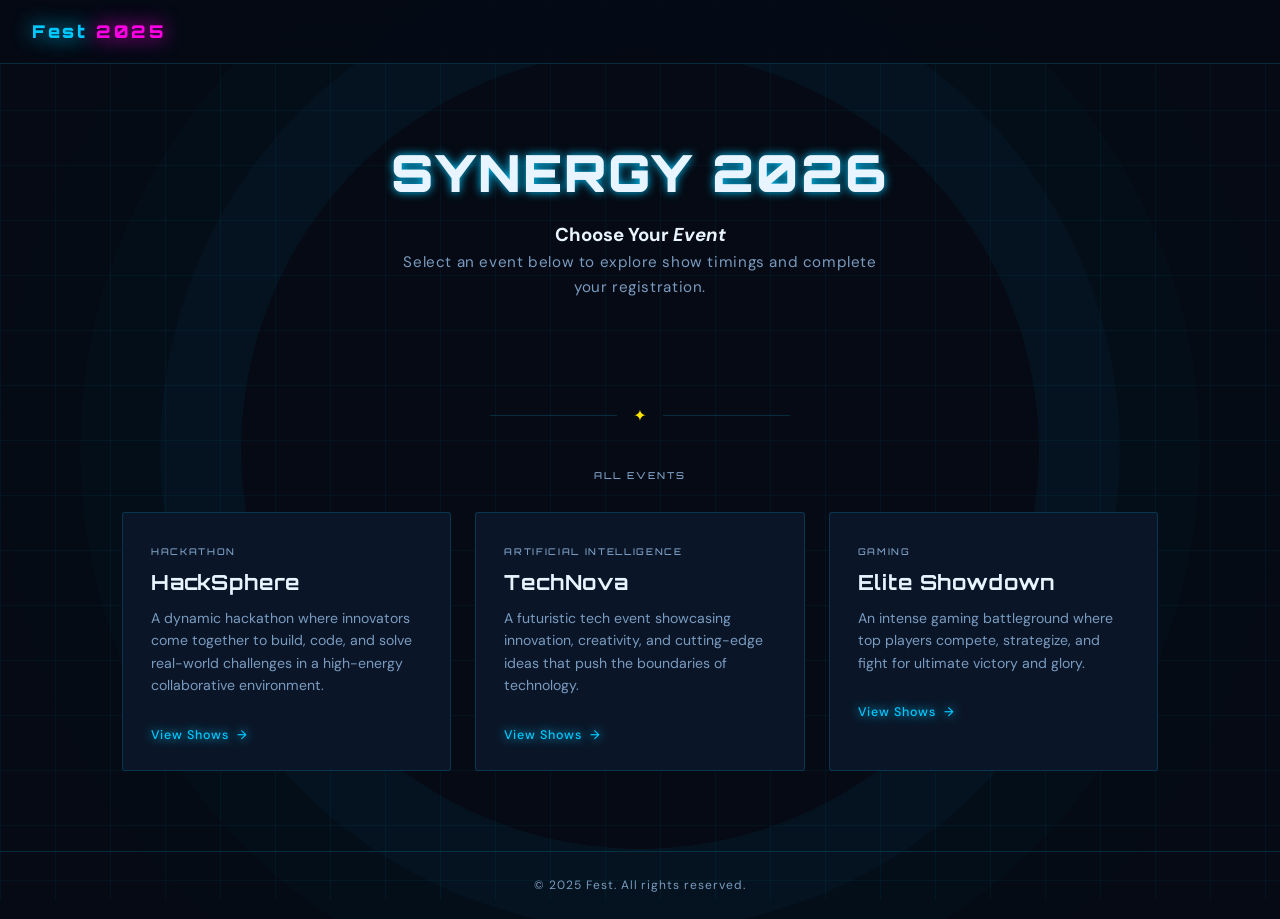
==== public/index.html @ 9015d9f6 "Add files via upload" ====
<!DOCTYPE html>
<html lang="en">
<head>
  <meta charset="UTF-8" />
  <meta name="viewport" content="width=device-width, initial-scale=1.0" />
  <title>Fest Events — Register Now</title>
  <link rel="stylesheet" href="style.css" />
</head>
<body>

  <!-- ===== HEADER ===== -->
  <header class="site-header">
    <a href="index.html" class="logo">Fest <span>2025</span></a>
  </header>

  <!-- ===== HERO SECTION ===== -->
  <section class="hero">
    <h1 class="hero-eyebrow">SYNERGY 2026</h1>
    <h3>Choose Your <em>Event</em></h3>
    <p class="hero-sub">
      Select an event below to explore show timings and complete your registration.
    </p>
  </section>

  <div class="divider">
    <span class="divider-symbol">✦</span>
  </div>

  <!-- ===== EVENT CARDS SECTION ===== -->
  <section class="events-section">
    <p class="section-label">All Events</p>

    <div class="events-grid">

      <!-- Card 1: Lucida -->
      <!--
        Each card is an anchor tag that links to event.html.
        We pass the event name as a query parameter (?event=Lucida)
        so the event page knows which event was clicked.
      -->
      <a href="event.html?event=HackSphere" class="event-card HackSphere">
        <div class="card-strip"></div>
        <div class="card-body">
          <p class="card-tag">Hackathon</p>
          <h2 class="card-title">HackSphere</h2>
          <p class="card-desc">
            A dynamic hackathon where innovators come together to build, code, and solve real-world challenges in a high-energy collaborative environment.
          </p>
          <span class="card-cta">View Shows</span>
        </div>
      </a>

      <!-- Card 2: TechNova -->
      <a href="event.html?event=TechNova" class="event-card TechNova">
        <div class="card-strip"></div>
        <div class="card-body">
          <p class="card-tag">Artificial Intelligence</p>
          <h2 class="card-title">TechNova</h2>
          <p class="card-desc">
            A futuristic tech event showcasing innovation, creativity, and cutting-edge ideas that push the boundaries of technology.
          </p>
          <span class="card-cta">View Shows</span>
        </div>
      </a>

      <!-- Card 3: Metanoia -->
      <a href="event.html?event=Elite Showdown" class="event-card Elite Showdown">
        <div class="card-strip"></div>
        <div class="card-body">
          <p class="card-tag">Gaming</p>
          <h2 class="card-title">Elite Showdown</h2>
          <p class="card-desc">
            An intense gaming battleground where top players compete, strategize, and fight for ultimate victory and glory.
          </p>
          <span class="card-cta">View Shows</span>
        </div>
      </a>

    </div>
  </section>

  <!-- ===== FOOTER ===== -->
  <footer class="site-footer">
    &copy; 2025 Fest. All rights reserved.
  </footer>

</body>
</html>
---- public/style.css ----
/* ============================================
   EVENT REGISTRATION - FUTURISTIC THEME
   Aesthetic: Cyberpunk / Neon Tech Arena
   To use: replace style.css with this file
   ============================================ */

@import url('https://fonts.googleapis.com/css2?family=Orbitron:wght@400;700;900&family=DM+Sans:wght@300;400;500&display=swap');

/* --- CSS Variables --- */
:root {
  --bg: #050a14;
  --surface: #0a1628;
  --text-primary: #e8f4ff;
  --text-secondary: #7a9bbf;
  --accent: #00c8ff;
  --accent-light: rgba(0,200,255,0.1);
  --gold: #ffe600;
  --border: rgba(0,200,255,0.18);
  --shadow: 0 4px 32px rgba(0,200,255,0.15);
  --font-display: 'Orbitron', monospace;
  --font-body: 'DM Sans', system-ui, sans-serif;
  --radius: 3px;
  --transition: 0.22s ease;
  --magenta: #ff00e5;
  --green: #00ff88;
}

/* --- Reset & Base --- */
*, *::before, *::after { box-sizing: border-box; margin: 0; padding: 0; }
html { scroll-behavior: smooth; }

/* ---- ANIMATED GRID BACKGROUND ---- */
body {
  font-family: var(--font-body);
  background-color: var(--bg);
  color: var(--text-primary);
  min-height: 100vh;
  line-height: 1.6;
  position: relative;
  overflow-x: hidden;
}

body::before {
  content: '';
  position: fixed;
  inset: 0;
  background-image:
    linear-gradient(rgba(0,200,255,0.05) 1px, transparent 1px),
    linear-gradient(90deg, rgba(0,200,255,0.05) 1px, transparent 1px);
  background-size: 55px 55px;
  animation: gridDrift 20s linear infinite;
  z-index: 0;
  pointer-events: none;
}

body::after {
  content: '';
  position: fixed;
  top: 50%;
  left: 50%;
  transform: translate(-50%, -50%);
  width: 800px;
  height: 800px;
  border-radius: 50%;
  border: 1px solid rgba(0,200,255,0.07);
  box-shadow:
    0 0 0 80px rgba(0,200,255,0.025),
    0 0 0 160px rgba(0,200,255,0.015),
    0 0 0 240px rgba(0,200,255,0.008);
  z-index: 0;
  pointer-events: none;
  animation: ringPulse 6s ease-in-out infinite;
}

@keyframes gridDrift {
  0%   { background-position: 0 0; }
  100% { background-position: 55px 55px; }
}

@keyframes ringPulse {
  0%, 100% { opacity: 0.5; transform: translate(-50%, -50%) scale(1); }
  50%       { opacity: 1;   transform: translate(-50%, -50%) scale(1.04); }
}

/* Scanline overlay */
body > * { position: relative; z-index: 1; }

/* ============================================
   HEADER
   ============================================ */
.site-header {
  background: rgba(5,10,20,0.85);
  backdrop-filter: blur(12px);
  border-bottom: 1px solid var(--border);
  padding: 0 2rem;
  height: 64px;
  display: flex;
  align-items: center;
  justify-content: space-between;
  position: sticky;
  top: 0;
  z-index: 100;
}

.logo {
  font-family: var(--font-display);
  font-size: 1.1rem;
  font-weight: 900;
  color: var(--accent);
  text-decoration: none;
  letter-spacing: 0.15em;
  text-shadow: 0 0 20px var(--accent);
}

.logo span { color: var(--magenta); text-shadow: 0 0 20px var(--magenta); }

.nav-back {
  font-family: var(--font-body);
  font-size: 0.82rem;
  color: var(--text-secondary);
  text-decoration: none;
  display: flex;
  align-items: center;
  gap: 6px;
  letter-spacing: 0.08em;
  transition: color var(--transition);
}
.nav-back:hover { color: var(--accent); }
.nav-back::before { content: '←'; font-size: 1rem; }

/* ============================================
   HERO
   ============================================ */
.hero {
  text-align: center;
  padding: 80px 2rem 48px;
}

.hero-eyebrow {
  font-family: var(--font-display);
  font-size: 0.65rem;
  font-weight: 500;
  letter-spacing: 0.25em;
  text-transform: uppercase;
  color: var(--accent);
  margin-bottom: 16px;
  text-shadow: 0 0 10px var(--accent);
}

.hero h1 {
  font-family: var(--font-display);
  font-size: clamp(1.8rem, 5vw, 3.2rem);
  font-weight: 900;
  line-height: 1.1;
  color: var(--text-primary);
  letter-spacing: 0.04em;
  margin-bottom: 20px;
}

.hero h1 em {
  font-style: normal;
  color: var(--accent);
  text-shadow: 0 0 30px var(--accent);
}

.hero-sub {
  font-size: 0.95rem;
  color: var(--text-secondary);
  max-width: 480px;
  margin: 0 auto 16px;
  letter-spacing: 0.04em;
}

.divider {
  display: flex;
  align-items: center;
  gap: 16px;
  justify-content: center;
  margin: 40px auto;
  max-width: 300px;
}
.divider::before, .divider::after {
  content: '';
  flex: 1;
  height: 1px;
  background: var(--border);
}
.divider-symbol { font-size: 1rem; color: var(--gold); }

/* ============================================
   EVENT CARDS
   ============================================ */
.events-section {
  padding: 0 2rem 80px;
  max-width: 1100px;
  margin: 0 auto;
}

.section-label {
  font-family: var(--font-display);
  font-size: 0.6rem;
  font-weight: 500;
  letter-spacing: 0.2em;
  text-transform: uppercase;
  color: var(--text-secondary);
  margin-bottom: 28px;
  text-align: center;
}

.events-grid {
  display: grid;
  grid-template-columns: repeat(auto-fit, minmax(300px, 1fr));
  gap: 24px;
}

.event-card {
  background: var(--surface);
  border: 1px solid var(--border);
  border-radius: var(--radius);
  overflow: hidden;
  text-decoration: none;
  display: block;
  transition: box-shadow var(--transition), transform var(--transition), border-color var(--transition);
  cursor: pointer;
}

.event-card:hover {
  box-shadow: var(--shadow);
  transform: translateY(-4px);
  border-color: var(--accent);
}

.card-strip { height: 4px; }
.event-card.lucida       .card-strip { background: linear-gradient(90deg, #00c8ff, #ff00e5); }
.event-card.nrityadarpan .card-strip { background: linear-gradient(90deg, #ffe600, #ff8800); }
.event-card.metanoia     .card-strip { background: linear-gradient(90deg, #00ff88, #00c8ff); }

.card-body { padding: 28px 28px 24px; }

.card-tag {
  font-family: var(--font-display);
  font-size: 0.58rem;
  font-weight: 500;
  letter-spacing: 0.18em;
  text-transform: uppercase;
  color: var(--text-secondary);
  margin-bottom: 10px;
}

.card-title {
  font-family: var(--font-display);
  font-size: 1.3rem;
  font-weight: 700;
  color: var(--text-primary);
  line-height: 1.2;
  margin-bottom: 12px;
  letter-spacing: 0.04em;
}

.card-desc {
  font-size: 0.88rem;
  color: var(--text-secondary);
  line-height: 1.6;
  margin-bottom: 24px;
}

.card-cta {
  display: inline-flex;
  align-items: center;
  gap: 8px;
  font-size: 0.78rem;
  font-weight: 500;
  color: var(--accent);
  letter-spacing: 0.08em;
  text-shadow: 0 0 10px var(--accent);
}
.card-cta::after { content: '→'; transition: transform var(--transition); }
.event-card:hover .card-cta::after { transform: translateX(4px); }

/* ============================================
   SLOT BUTTONS
   ============================================ */
.event-hero {
  padding: 64px 2rem 48px;
  max-width: 720px;
  margin: 0 auto;
}

.event-badge {
  display: inline-block;
  font-family: var(--font-display);
  font-size: 0.6rem;
  font-weight: 500;
  letter-spacing: 0.18em;
  text-transform: uppercase;
  background: var(--accent-light);
  color: var(--accent);
  padding: 5px 14px;
  border-radius: 2px;
  border: 1px solid rgba(0,200,255,0.3);
  margin-bottom: 20px;
  text-shadow: 0 0 8px var(--accent);
}

.event-hero h2 {
  font-family: var(--font-display);
  font-size: clamp(1.5rem, 4vw, 2.5rem);
  font-weight: 900;
  line-height: 1.1;
  color: var(--text-primary);
  margin-bottom: 16px;
  letter-spacing: 0.05em;
}

.event-hero p { color: var(--text-secondary); font-size: 0.92rem; max-width: 500px; }

.slots-section {
  padding: 0 2rem 80px;
  max-width: 720px;
  margin: 0 auto;
}

.slots-label {
  font-family: var(--font-display);
  font-size: 0.6rem;
  font-weight: 500;
  letter-spacing: 0.2em;
  text-transform: uppercase;
  color: var(--text-secondary);
  margin-bottom: 20px;
}

.slots-grid {
  display: grid;
  grid-template-columns: 1fr 1fr;
  gap: 16px;
}

.slot-btn {
  background: var(--surface);
  border: 1px solid var(--border);
  border-radius: var(--radius);
  padding: 28px 24px;
  cursor: pointer;
  text-align: left;
  transition: all var(--transition);
  display: block;
  width: 100%;
  text-decoration: none;
  position: relative;
  overflow: hidden;
}

.slot-btn::before {
  content: '';
  position: absolute;
  inset: 0;
  background: linear-gradient(135deg, rgba(0,200,255,0.07) 0%, transparent 60%);
  opacity: 0;
  transition: opacity var(--transition);
}

.slot-btn:hover {
  border-color: var(--accent);
  box-shadow: 0 0 30px rgba(0,200,255,0.2);
  transform: translateY(-3px);
}
.slot-btn:hover::before { opacity: 1; }

.slot-icon { font-size: 1.4rem; margin-bottom: 12px; display: block; }

.slot-time {
  font-family: var(--font-display);
  font-size: 1.5rem;
  font-weight: 700;
  color: var(--accent);
  margin-bottom: 4px;
  display: block;
  text-shadow: 0 0 15px var(--accent);
}

.slot-label { font-size: 0.78rem; color: var(--text-secondary); letter-spacing: 0.08em; }

/* ============================================
   REGISTRATION FORM
   ============================================ */
.register-layout {
  display: grid;
  grid-template-columns: 1fr 2fr;
  gap: 0;
  max-width: 960px;
  margin: 48px auto 80px;
  padding: 0 2rem;
}

@media (max-width: 640px) {
  .register-layout { grid-template-columns: 1fr; }
  .register-sidebar { border-right: none; border-bottom: 1px solid var(--border); padding-bottom: 24px; margin-bottom: 32px; }
  .slots-grid { grid-template-columns: 1fr; }
}

.register-sidebar {
  padding-right: 40px;
  border-right: 1px solid var(--border);
}

.sidebar-heading {
  font-family: var(--font-display);
  font-size: 0.58rem;
  font-weight: 500;
  letter-spacing: 0.18em;
  text-transform: uppercase;
  color: var(--text-secondary);
  margin-bottom: 12px;
}

.sidebar-event {
  font-family: var(--font-display);
  font-size: 1.2rem;
  font-weight: 700;
  color: var(--text-primary);
  line-height: 1.2;
  margin-bottom: 8px;
  letter-spacing: 0.05em;
}

.sidebar-slot {
  display: inline-flex;
  align-items: center;
  gap: 8px;
  background: var(--accent-light);
  color: var(--accent);
  font-size: 0.8rem;
  font-weight: 500;
  padding: 6px 14px;
  border-radius: 2px;
  border: 1px solid rgba(0,200,255,0.3);
  margin-top: 8px;
}

.register-form-wrap { padding-left: 40px; }
@media (max-width: 640px) { .register-form-wrap { padding-left: 0; } }

.form-heading {
  font-family: var(--font-display);
  font-size: 1.1rem;
  font-weight: 700;
  margin-bottom: 28px;
  color: var(--text-primary);
  letter-spacing: 0.06em;
}

.form-group { margin-bottom: 20px; }

.form-group label {
  display: block;
  font-family: var(--font-display);
  font-size: 0.6rem;
  font-weight: 500;
  color: var(--text-secondary);
  margin-bottom: 6px;
  letter-spacing: 0.15em;
  text-transform: uppercase;
}

.form-group label span { color: var(--accent); }

.form-group input,
.form-group select {
  width: 100%;
  padding: 10px 14px;
  border: 1px solid var(--border);
  border-radius: var(--radius);
  font-family: var(--font-body);
  font-size: 0.92rem;
  color: var(--text-primary);
  background: rgba(0,200,255,0.03);
  transition: border-color var(--transition), box-shadow var(--transition);
  outline: none;
}

.form-group input::placeholder { color: rgba(122,155,191,0.4); }

.form-group input:focus,
.form-group select:focus {
  border-color: var(--accent);
  box-shadow: 0 0 0 3px rgba(0,200,255,0.1), 0 0 15px rgba(0,200,255,0.08);
  background: rgba(0,200,255,0.05);
}

.form-group select option { background: #0a1628; color: var(--text-primary); }

.form-row {
  display: grid;
  grid-template-columns: 1fr 1fr;
  gap: 16px;
}
@media (max-width: 480px) { .form-row { grid-template-columns: 1fr; } }

.btn-submit {
  width: 100%;
  padding: 13px 24px;
  background: linear-gradient(135deg, var(--accent), var(--magenta));
  color: #000;
  border: none;
  border-radius: var(--radius);
  font-family: var(--font-display);
  font-size: 0.75rem;
  font-weight: 700;
  cursor: pointer;
  transition: transform var(--transition), box-shadow var(--transition);
  margin-top: 8px;
  letter-spacing: 0.15em;
  text-transform: uppercase;
}

.btn-submit:hover {
  transform: translateY(-2px);
  box-shadow: 0 8px 30px rgba(0,200,255,0.3);
}
.btn-submit:active { transform: translateY(0); }
.btn-submit:disabled { opacity: 0.5; cursor: not-allowed; transform: none; }

.field-error { font-size: 0.76rem; color: #ff4466; margin-top: 4px; display: none; }
.form-group.has-error input,
.form-group.has-error select { border-color: #ff4466; }
.form-group.has-error .field-error { display: block; }

/* ============================================
   SUCCESS STATE
   ============================================ */
.success-overlay {
  display: none;
  position: fixed;
  inset: 0;
  background: rgba(5,10,20,0.96);
  z-index: 200;
  justify-content: center;
  align-items: center;
  flex-direction: column;
  text-align: center;
  padding: 2rem;
}

.success-overlay.visible { display: flex; animation: fadeIn 0.3s ease; }

@keyframes fadeIn {
  from { opacity: 0; transform: scale(0.97); }
  to   { opacity: 1; transform: scale(1); }
}

.success-icon { font-size: 3rem; margin-bottom: 20px; animation: glowPulse 2s ease infinite; }

@keyframes glowPulse {
  0%, 100% { text-shadow: 0 0 20px var(--green); }
  50%       { text-shadow: 0 0 60px var(--green), 0 0 100px var(--green); }
}

.success-overlay h2 {
  font-family: var(--font-display);
  font-size: 1.6rem;
  font-weight: 700;
  color: var(--text-primary);
  margin-bottom: 10px;
  letter-spacing: 0.08em;
}

.success-overlay p {
  color: var(--text-secondary);
  max-width: 360px;
  margin-bottom: 28px;
  font-size: 0.9rem;
}

.btn-home {
  display: inline-block;
  padding: 10px 28px;
  background: var(--accent);
  color: #000;
  text-decoration: none;
  border-radius: var(--radius);
  font-family: var(--font-display);
  font-size: 0.72rem;
  font-weight: 700;
  letter-spacing: 0.15em;
  transition: box-shadow var(--transition), transform var(--transition);
}
.btn-home:hover { box-shadow: 0 0 20px var(--accent); transform: translateY(-2px); }

#form-status {
  margin-top: 14px;
  font-size: 0.85rem;
  font-weight: 500;
  text-align: center;
  min-height: 20px;
  letter-spacing: 0.05em;
}
#form-status.error   { color: #ff4466; }
#form-status.success { color: var(--green); }

/* ============================================
   FOOTER
   ============================================ */
.site-footer {
  border-top: 1px solid var(--border);
  padding: 24px 2rem;
  text-align: center;
  font-size: 0.75rem;
  color: var(--text-secondary);
  letter-spacing: 0.08em;
}
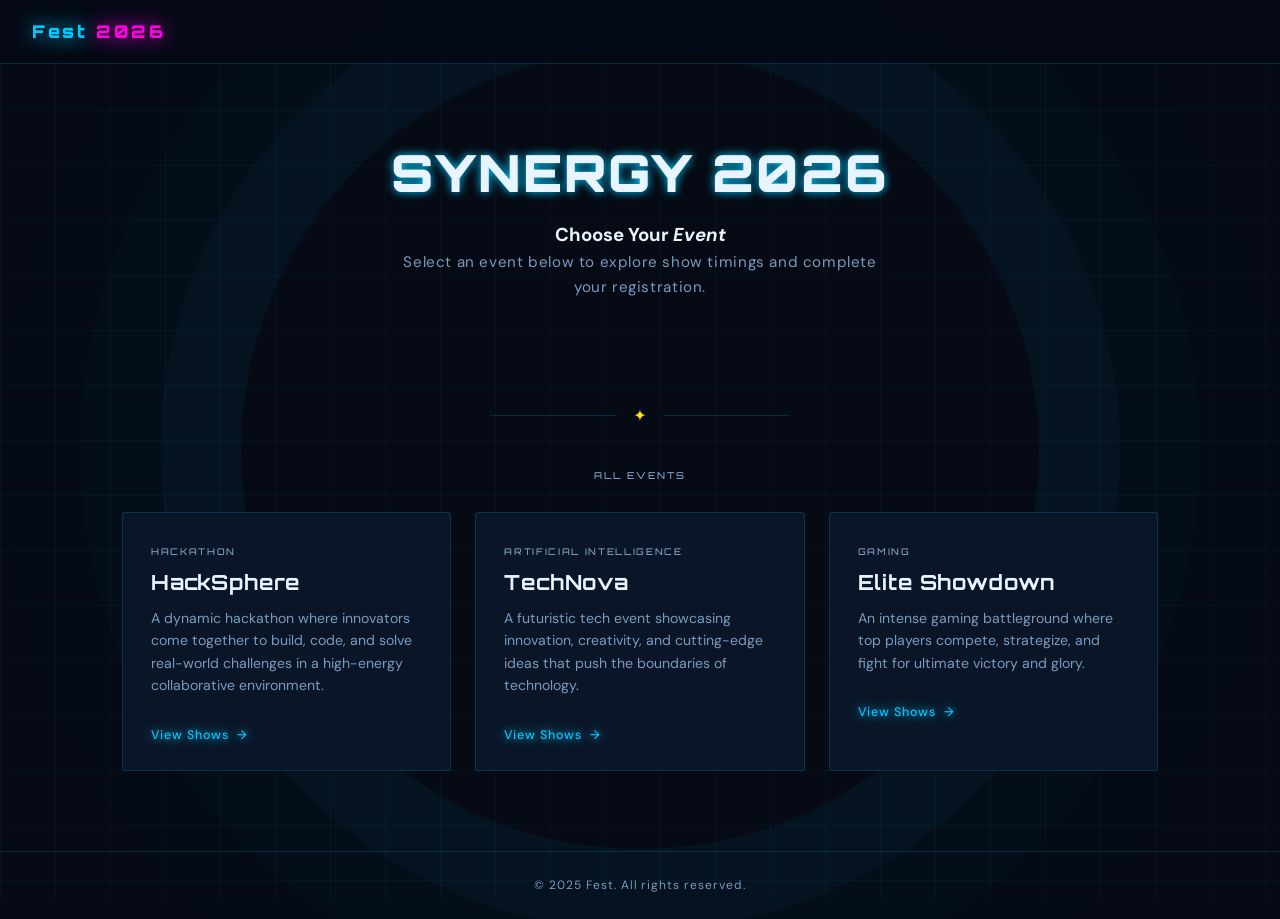
==== commit ad51c5f1: "Update index.html" ====
--- a/public/index.html
+++ b/public/index.html
@@ -10,7 +10,7 @@
 
   <!-- ===== HEADER ===== -->
   <header class="site-header">
-    <a href="index.html" class="logo">Fest <span>2025</span></a>
+    <a href="index.html" class="logo">Fest <span>2026</span></a>
   </header>
 
   <!-- ===== HERO SECTION ===== -->
